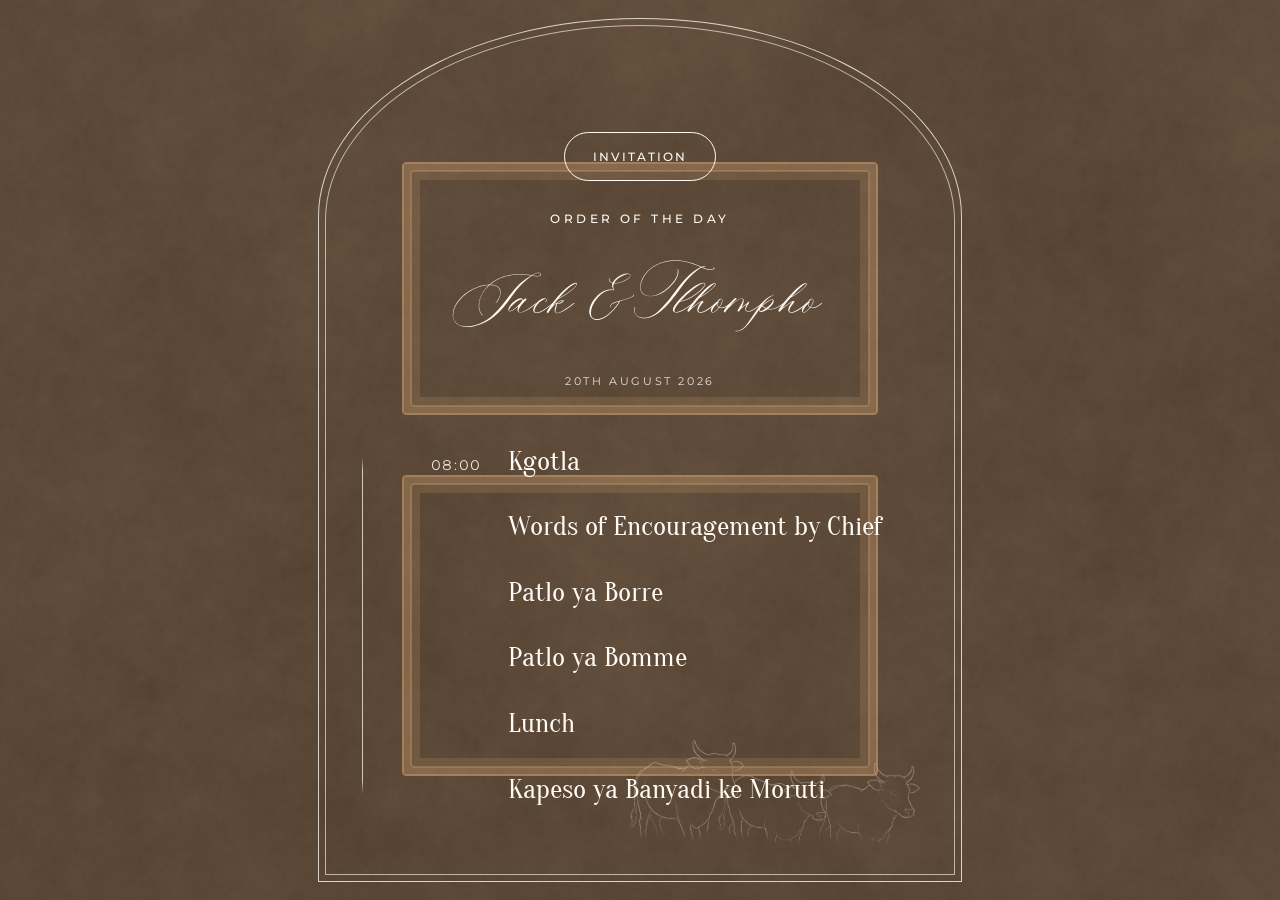
==== programme-20th/index.html @ 1d53ff5a "Update wedding invitation assets and programme" ====
<!DOCTYPE html>
<html lang="en">

<head>
    <meta charset="UTF-8">
    <meta name="viewport" content="width=device-width, initial-scale=1.0">
    <title>Programme - Tlhompho & Jack - 20 August 2026</title>

    <meta property="og:title" content="Programme - Tlhompho & Jack - 20 August 2026">
    <meta property="og:description" content="Order of the day for Tlhompho and Jack on 20 August 2026">
    <meta property="og:image" content="https://jackandtlhompho.online/images/og-preview.png">
    <meta property="og:type" content="website">

    <meta name="twitter:card" content="summary_large_image">
    <meta name="twitter:title" content="Programme - Tlhompho & Jack - 20 August 2026">
    <meta name="twitter:description" content="Order of the day for Tlhompho and Jack on 20 August 2026">
    <meta name="twitter:image" content="https://jackandtlhompho.online/images/og-preview.png">

    <link rel="icon" type="image/x-icon" href="../favicon.ico">
    <link rel="preconnect" href="https://fonts.googleapis.com">
    <link rel="preconnect" href="https://fonts.gstatic.com" crossorigin>
    <link href="https://fonts.googleapis.com/css2?family=Montserrat:wght@300;400;500;600&family=Oranienbaum&family=Playfair+Display:ital,wght@0,400;0,500;0,600;1,400&display=swap" rel="stylesheet">
    <link rel="stylesheet" href="../styles.css">
</head>

<body class="programme-page programme-secondary">
    <main class="programme-shell">
        <img class="programme-patlo-illustration" src="../assets/patlo-women-cows-white.png" alt="" aria-hidden="true">
        <section class="section programme-hero">
            <div class="decorative-frame"></div>
            <div class="programme-hero-content reveal">
                <a class="programme-back-link" href="../">Invitation</a>
                <p class="section-label">Order of the Day</p>
                <h1 class="programme-title">Jack <span>&amp;</span> Tlhompho</h1>
                <p class="programme-date">20th August 2026</p>
            </div>
        </section>

        <section class="section programme-section">
            <div class="decorative-frame"></div>
            <div class="container">
                <ol class="programme-list reveal" aria-label="Wedding programme">
                    <li class="programme-item">
                        <time datetime="2026-08-20T08:00">08:00</time>
                        <div>
                            <h2>Kgotla</h2>
                        </div>
                    </li>
                    <li class="programme-item">
                        <time datetime="2026-08-20T09:00"></time>
                        <div>
                            <h2>Words of Encouragement by Chief</h2>
                        </div>
                    </li>
                    <li class="programme-item">
                        <time datetime="2026-08-20T10:00"></time>
                        <div>
                            <h2>Patlo ya Borre</h2>
                        </div>
                    </li>
                    <li class="programme-item programme-featured">
                        <time datetime="2026-08-20T11:00"></time>
                        <div>
                            <h2>Patlo ya Bomme</h2>
                        </div>
                    </li>
                    <li class="programme-item">
                        <time datetime=""></time>
                        <div>
                            <h2>Lunch</h2>
                        </div>
                    </li>
                    <li class="programme-item">
                        <time datetime="2026-08-20T12:00"></time>
                        <div>
                            <h2>Kapeso ya Banyadi ke Moruti</h2>
                        </div>
                    </li>
                </ol>
            </div>
        </section>
    </main>

    <script src="../script.js"></script>
</body>

</html>
---- styles.css ----
@font-face {
    font-family: "Ms Claudy";
    src: url("MsClaudy-Regular.otf") format("opentype");
    font-style: normal;
    font-weight: 400;
    font-display: swap;
}

@font-face {
    font-family: "Relationship of Melodrame";
    src: url("Relationship of mélodrame.ttf") format("truetype");
    font-style: normal;
    font-weight: 400;
    font-display: swap;
}

/* ===== CSS Variables & Base Styles ===== */
:root {
    /* Soft warm tones palette */
    --color-cream: #faf6f0;
    --color-warm-white: #f5efe6;
    --color-blush: #e8d4c4;
    --color-peach: #f3dfc8;
    --color-apricot: #d8ae86;
    --color-dusty-rose: #d4a574;
    --color-terracotta: #c9a77d;
    --color-warm-brown: #8b7355;
    --color-deep-brown: #5c4a3a;
    --color-rosewood: #a5644c;
    --color-text: #4a3f35;
    --color-text-light: #7a6b5a;

    /* Typography */
    --font-serif: 'Playfair Display', Georgia, serif;
    --font-display: 'Playfair Display', Georgia, serif;
    --font-sans: 'Montserrat', Arial, sans-serif;

    /* Spacing */
    --section-padding: 80px 20px;
    --container-max: 1200px;
}

* {
    margin: 0;
    padding: 0;
    box-sizing: border-box;
}

html {
    overflow-x: hidden;
}

body {
    font-family: var(--font-sans);
    background:
        radial-gradient(circle at 10% 0%, rgba(232, 212, 196, 0.35), transparent 40%),
        radial-gradient(circle at 100% 30%, rgba(243, 223, 200, 0.3), transparent 45%),
        var(--color-cream);
    color: var(--color-text);
    line-height: 1.6;
    overflow-x: hidden;
    width: 100%;
}

/* ===== Utility Classes ===== */
.container {
    max-width: var(--container-max);
    margin: 0 auto;
    padding: 0 40px;
}

.section {
    display: flex;
    flex-direction: column;
    justify-content: center;
    align-items: center;
    padding: 80px 30px;
    position: relative;
}

body>section.section {
    background-color: var(--section-background);
}

body>section.section:nth-of-type(even) {
    --section-background: #6c4f39;
    --color-text: #f3e6d6;
    --color-text-light: #e8d6c1;
    --color-deep-brown: #f4e7d7;
    --color-warm-brown: #ebd0ad;
    --color-dusty-rose: #e4bf95;
    --color-rosewood: #f0caa2;
    --section-frame-border: rgba(244, 215, 182, 0.55);
    --section-frame-inner: rgba(244, 215, 182, 0.6);
    --section-frame-accent: rgba(244, 215, 182, 0.36);
    --section-frame-outer: rgba(244, 215, 182, 0.28);
}

body>section.section:nth-of-type(odd) {
    --section-background: #fbf2e8;
    --color-text: #4a3f35;
    --color-text-light: #7a6b5a;
    --color-deep-brown: #5c4a3a;
    --color-warm-brown: #8b7355;
    --color-dusty-rose: #d4a574;
    --color-rosewood: #a5644c;
    --section-frame-border: rgba(216, 174, 134, 0.58);
    --section-frame-inner: rgba(216, 174, 134, 0.62);
    --section-frame-accent: rgba(216, 174, 134, 0.38);
    --section-frame-outer: rgba(216, 174, 134, 0.3);
}

.section-label {
    font-family: var(--font-sans);
    font-size: 0.75rem;
    font-weight: 500;
    letter-spacing: 3px;
    text-transform: uppercase;
    color: var(--color-rosewood);
    margin-bottom: 15px;
    text-align: center;
}

/* ===== Reveal Animation ===== */
.reveal {
    opacity: 0;
    transform: translateY(40px);
    transition: opacity 0.8s ease, transform 0.8s ease;
}

.reveal.active {
    opacity: 1;
    transform: translateY(0);
}

/* ===== Hero Section ===== */
.hero {
    position: relative;
    overflow: hidden;
    padding: 0;
}

.hero-bg {
    position: absolute;
    top: 0;
    left: 0;
    width: 100%;
    height: 100%;
    object-fit: cover;
    z-index: 0;
}

.hero-overlay {
    position: absolute;
    font-size: 1rem;
    left: 0;
    width: 100%;
    height: 100%;
    background: transparent;
    z-index: 1;
}

.hero-content {
    position: relative;
    z-index: 2;
    text-align: center;
    padding: 30px;
    margin-bottom: 60px;
}

.hero-subtitle {
    font-family: var(--font-sans);
    font-size: 0.85rem;
    font-weight: 300;
    letter-spacing: 2px;
    text-transform: uppercase;
    color: var(--color-warm-brown);
    margin-bottom: 20px;
}

.hero-crest {
    width: 160px;
    width: clamp(120px, 23vw, 225px);
    height: auto;
    margin: 20px auto 30px;
    display: block;
    opacity: 0.9;
    filter: drop-shadow(0 2px 8px rgba(92, 74, 58, 0.15));
}

.hero-title {
    font-family: var(--font-serif);
    font-size: 3.5rem;
    font-size: clamp(2.5rem, 10vw, 5rem);
    font-weight: 300;
    color: var(--color-deep-brown);
    line-height: 1.2;
    margin-bottom: 60px;
}

.hero-title .ampersand {
    display: block;
    font-style: italic;
    font-size: 0.8em;
    color: var(--color-dusty-rose);
    margin: 10px 0;
}

/* ===== Photo Section ===== */
.photo-section {
    background-color: var(--color-cream);
    padding: 60px 30px;
}

.photo-image {
    width: 90%;
    max-width: 700px;
    height: auto;
    object-fit: contain;
    display: block;
    margin: 0 auto;
    border-radius: 16px;
}

.scroll-indicator {
    position: absolute;
    bottom: 50px;
    left: 50%;
    transform: translateX(-50%);
    display: flex;
    flex-direction: column;
    align-items: center;
    gap: 10px;
    z-index: 3;
}

.scroll-indicator span {
    font-size: 0.7rem;
    letter-spacing: 2px;
    text-transform: uppercase;
    color: var(--color-text-light);
}

.scroll-arrow {
    width: 20px;
    height: 20px;
    border-right: 2px solid var(--color-dusty-rose);
    border-bottom: 2px solid var(--color-dusty-rose);
    transform: rotate(45deg);
    animation: scrollBounce 2s infinite;
    opacity: 0.8;
}

@keyframes scrollBounce {

    0%,
    100% {
        transform: translateY(0) rotate(45deg);
        opacity: 0.8;
    }

    50% {
        transform: translateY(10px) rotate(45deg);
        opacity: 0.4;
    }
}

.decorative-frame {
    position: absolute;
    top: 30px;
    left: 30px;
    right: 30px;
    bottom: 30px;
    pointer-events: none;
    z-index: 2;
}

.decorative-frame::before,
.decorative-frame::after {
    content: '';
    position: absolute;
    top: 0;
    left: 0;
    right: 0;
    bottom: 0;
    border: 1px solid var(--section-frame-border, var(--color-dusty-rose));
    border-radius: 4px;
    opacity: 0.6;
}

.decorative-frame::before {
    box-shadow:
        inset 0 0 0 1px var(--section-frame-inner, var(--color-dusty-rose)),
        inset 0 0 0 8px transparent,
        inset 0 0 0 9px var(--section-frame-accent, rgba(212, 165, 116, 0.4)),
        inset 0 0 0 16px transparent,
        inset 0 0 0 17px var(--section-frame-outer, rgba(212, 165, 116, 0.3));
}

.decorative-frame::after {
    margin: 8px;
    border-color: var(--section-frame-accent, rgba(212, 165, 116, 0.5));
    box-shadow: inset 0 0 0 1px var(--section-frame-outer, rgba(212, 165, 116, 0.3));
}

@media (max-width: 768px) {
    .section {
        padding: 80px 20px;
    }

    .container {
        padding: 0 30px;
    }

    .hero-content {
        padding: 20px;
    }

    .decorative-frame {
        top: 20px;
        left: 20px;
        right: 20px;
        bottom: 20px;
    }

    .decorative-frame::before {
        box-shadow:
            inset 0 0 0 1px var(--section-frame-inner, var(--color-dusty-rose)),
            inset 0 0 0 6px transparent,
            inset 0 0 0 7px var(--section-frame-accent, rgba(212, 165, 116, 0.4));
    }

    .decorative-frame::after {
        margin: 6px;
    }
}

/* ===== Date Section ===== */
.date-section {
    overflow: hidden;
}

.date-section .container {
    width: min(100%, 900px);
}

.date-section .reveal {
    text-align: center;
}

.date-section .photo-image {
    margin-top: 40px;
}

.event-schedule {
    display: flex;
    justify-content: center;
    align-items: center;
    flex-wrap: wrap;
    gap: 10px;
    margin: 28px auto 10px;
    width: min(100%, 720px);
}

.schedule-part {
    font-family: var(--font-display);
    font-size: clamp(1.45rem, 4.8vw, 2.25rem);
    font-weight: 400;
    color: var(--color-deep-brown);
    letter-spacing: 0.3px;
    line-height: 1.3;
    font-variant-numeric: lining-nums tabular-nums;
}

.schedule-separator {
    color: var(--color-dusty-rose);
    font-size: 0.9rem;
    font-size: clamp(1.35rem, 4vw, 1.95rem);
    opacity: 0.7;
}

.event-title {
    font-family: var(--font-serif);
    font-size: clamp(2rem, 6vw, 3rem);
    font-weight: 400;
    line-height: 1.1;
    letter-spacing: 0.5px;
    color: var(--color-deep-brown);
    text-align: center;
    margin-bottom: 12px;
}

.event-intro {
    font-family: var(--font-sans);
    font-size: 0.98rem;
    font-weight: 300;
    color: var(--color-text-light);
    line-height: 1.8;
    max-width: 520px;
    margin: 0 auto 18px;
}

.programme-button,
.programme-back-link {
    display: inline-flex;
    align-items: center;
    justify-content: center;
    padding: 14px 28px;
    border: 1px solid currentColor;
    border-radius: 999px;
    color: var(--color-deep-brown);
    font-family: var(--font-sans);
    font-size: 0.75rem;
    font-weight: 500;
    letter-spacing: 2px;
    text-decoration: none;
    text-transform: uppercase;
    transition: transform 0.25s ease, background-color 0.25s ease, color 0.25s ease;
}

.programme-button {
    margin-top: 20px;
}

.programme-button:hover,
.programme-back-link:hover {
    background-color: var(--color-deep-brown);
    color: var(--section-background, #fbf2e8);
    transform: translateY(-2px);
}

/* ===== Programme Page ===== */
.programme-page {
    --programme-nude: #b49a82;
    --programme-white: #fffaf3;
    background-color: var(--programme-nude);
    background-image: url("texture-21.png");
    background-repeat: repeat;
    background-size: 3200px 3200px;
    color: var(--programme-white);
}

.programme-page.programme-secondary {
    background-color: #5b4837;
    background-image: url("texture-20.png");
}

.programme-page.programme-secondary .programme-title {
    font-family: "Ms Claudy", "Segoe Script", cursive;
}

.programme-shell {
    min-height: 100vh;
    width: min(100%, 680px);
    margin: 0 auto;
    padding: clamp(92px, 14vw, 132px) clamp(34px, 8vw, 72px) 72px;
    position: relative;
    isolation: isolate;
}

.programme-shell::before {
    content: "";
    position: absolute;
    inset: 18px;
    border: 1px solid rgba(255, 250, 243, 0.78);
    border-radius: 50% 50% 0 0 / 23% 23% 0 0;
    pointer-events: none;
    z-index: -1;
}

.programme-shell::after {
    content: "";
    position: absolute;
    inset: 25px;
    border: 1px solid rgba(255, 250, 243, 0.62);
    border-radius: 50% 50% 0 0 / 23% 23% 0 0;
    pointer-events: none;
    z-index: -1;
}

.programme-floral-fill {
    position: absolute;
    left: 50%;
    display: block;
    height: auto;
    opacity: 0.9;
    pointer-events: none;
    user-select: none;
    transform: translateX(-50%);
    z-index: 1;
}

.programme-secondary .programme-floral-fill {
    opacity: 0.76;
}

.programme-floral-fill-top {
    width: min(25vw, 168px);
    top: 42px;
}

.programme-floral-corner-bottom-right {
    width: min(38vw, 255px);
    left: auto;
    right: -18px;
    bottom: -10px;
    opacity: 0.68;
    transform: none;
}

.programme-secondary .programme-floral-corner-bottom-right {
    opacity: 0.62;
}

.programme-patlo-illustration {
    display: block;
    position: absolute;
    width: min(30vw, 320px);
    height: auto;
    right: 40px;
    bottom: 28px;
    opacity: 0.42;
    pointer-events: none;
    user-select: none;
    z-index: 1;
}

.programme-hero {
    min-height: auto;
    padding: 0 0 54px;
    text-align: center;
}

.programme-hero-content {
    width: 100%;
    padding: 0;
    position: relative;
    z-index: 2;
}

.programme-back-link {
    margin-bottom: 28px;
    color: var(--programme-white);
}

.programme-title {
    font-family: "Ms Claudy", "Segoe Script", cursive;
    font-size: clamp(4.25rem, 13vw, 6.5rem);
    font-weight: 400;
    line-height: 1;
    color: var(--programme-white);
    margin: 0;
}

.programme-page .section-label {
    color: var(--programme-white);
    font-size: 0.78rem;
    letter-spacing: 0.28em;
    margin-bottom: 18px;
}

.programme-date {
    margin: 22px 0 0;
    color: rgba(255, 250, 243, 0.86);
    font-family: var(--font-sans);
    font-size: 0.68rem;
    letter-spacing: 0.24em;
    text-transform: uppercase;
}

.programme-secondary .section-label,
.programme-secondary .programme-date {
    text-transform: uppercase;
}

.programme-section {
    min-height: 0;
    padding: 0;
    text-align: left;
}

.programme-section .container {
    width: min(100%, 500px);
    padding: 0;
}

.programme-list {
    display: grid;
    gap: 32px;
    list-style: none;
    position: relative;
    z-index: 2;
}

.programme-list::before {
    content: "";
    position: absolute;
    left: -28px;
    top: 12px;
    bottom: 12px;
    width: 1px;
    background: linear-gradient(
        to bottom,
        transparent 0,
        rgba(255, 250, 243, 0.72) 4%,
        rgba(255, 250, 243, 0.72) 96%,
        transparent 100%
    );
}


.programme-item {
    display: grid;
    grid-template-columns: 92px 1fr;
    column-gap: 26px;
    align-items: baseline;
    padding: 0;
    color: var(--programme-white);
    text-align: left;
}

.programme-item time {
    display: inline-block;
    color: rgba(255, 250, 243, 0.9);
    font-family: var(--font-sans);
    font-size: clamp(0.72rem, 2vw, 0.88rem);
    font-weight: 400;
    letter-spacing: 0.12em;
    font-variant-numeric: lining-nums tabular-nums;
    line-height: 1.2;
    margin-bottom: 0;
    text-align: right;
}

.programme-item h2 {
    color: var(--programme-white);
    font-family: "Oranienbaum", var(--font-serif);
    font-size: clamp(1.2rem, 3.8vw, 1.75rem);
    font-weight: 400;
    line-height: 1.2;
    margin: 0;
}

.programme-featured {
    padding: 0;
}

@media (max-width: 620px) {
    .programme-item {
        grid-template-columns: 72px 1fr;
        column-gap: 18px;
    }

    .programme-back-link {
        margin-bottom: 24px;
    }
}

@media print {
    @page {
        size: 594mm 841mm;
        margin: 0;
    }

    html,
    body.programme-page {
        width: 594mm;
        height: 841mm;
        min-height: 841mm;
        margin: 0;
        background-color: #b49a82;
    }

    body.programme-page {
        background-image: url("texture-21.png");
        background-repeat: repeat;
        background-size: 840mm 840mm;
        color: #fffaf3;
        font-size: 8pt;
        overflow: hidden;
        print-color-adjust: exact;
        -webkit-print-color-adjust: exact;
    }

    body.programme-page.programme-secondary {
        background-color: #5b4837;
        background-image: url("texture-20.png");
    }

    .programme-page .reveal {
        opacity: 1;
        transform: none;
    }

    .programme-page .decorative-frame,
    .programme-page .programme-back-link {
        display: none;
    }

    .programme-page .programme-shell::before {
        content: "";
        position: absolute;
        inset: 24mm;
        border: 2.4pt solid rgba(255, 250, 243, 0.84);
        border-radius: 272mm 272mm 0 0 / 188mm 188mm 0 0;
        pointer-events: none;
    }

    .programme-page .programme-shell::after {
        content: "";
        position: absolute;
        inset: 30.4mm;
        border: 2pt solid rgba(255, 250, 243, 0.66);
        border-radius: 265.6mm 265.6mm 0 0 / 181.6mm 181.6mm 0 0;
        pointer-events: none;
    }

    .programme-page .programme-floral-fill {
        opacity: 0.9;
    }

    .programme-page.programme-secondary .programme-floral-fill {
        opacity: 0.76;
    }

    .programme-page .programme-floral-fill-top {
        width: 132mm;
        top: 52mm;
    }

    .programme-page .programme-floral-corner-bottom-right {
        width: 140mm;
        left: auto;
        right: 34mm;
        bottom: 34mm;
        opacity: 0.68;
        transform: none;
    }

    .programme-page.programme-secondary .programme-floral-corner-bottom-right {
        opacity: 0.62;
    }

    .programme-page .programme-patlo-illustration {
        width: 240mm;
        right: 32mm;
        bottom: 28mm;
        opacity: 0.58;
    }

    .programme-page .programme-shell {
        width: 594mm;
        height: 841mm;
        min-height: 841mm;
        margin: 0;
        padding: 112mm 72mm 64mm;
        overflow: hidden;
    }

    .programme-page .section {
        display: block;
        padding: 0;
    }

    .programme-page .programme-hero {
        min-height: 0;
        padding: 0 0 72mm;
        border-bottom: 0;
        text-align: center;
    }

    .programme-page .programme-hero-content {
        width: 100%;
        padding: 0;
    }

    .programme-page .section-label {
        color: #fffaf3;
        font-size: 34pt;
        letter-spacing: 9.4pt;
        margin-bottom: 16mm;
        text-align: center;
    }

    .programme-page .programme-title {
        color: #fffaf3;
        font-family: "Ms Claudy", "Segoe Script", cursive;
        font-size: 328pt;
        line-height: 0.95;
        margin: 0;
        text-align: center;
        white-space: nowrap;
    }

    .programme-page .programme-date {
        color: rgba(255, 250, 243, 0.86);
        font-size: 26pt;
        letter-spacing: 6.6pt;
        line-height: 1;
        margin: 18mm 0 0;
        text-align: center;
    }

    .programme-page .programme-section {
        padding: 0 24mm;
        text-align: left;
    }

    .programme-page .programme-section .container {
        width: 100%;
        max-width: none;
        padding: 0;
    }

    .programme-page .programme-list {
        width: max-content;
        max-width: 100%;
        margin: 0 auto;
        gap: 24.8mm;
        position: relative;
        left: -28mm;
    }

    .programme-page .programme-list::before {
        left: -20mm;
        top: 9mm;
        bottom: 9mm;
        width: 1.25pt;
    }

    .programme-page.programme-secondary .programme-list::before {
        left: -8mm;
    }

    .programme-page .programme-item {
        display: grid;
        grid-template-columns: 92mm max-content;
        column-gap: 28mm;
        align-items: baseline;
        min-height: 0;
        padding: 0;
        border: 0;
        border-radius: 0;
        background: transparent;
        box-shadow: none;
        break-inside: avoid;
        page-break-inside: avoid;
        position: relative;
    }

    .programme-page .programme-item time {
        font-family: var(--font-sans);
        color: rgba(255, 250, 243, 0.9);
        display: inline-block;
        font-size: 33.2pt;
        font-weight: 400;
        letter-spacing: 2.8pt;
        line-height: 1.1;
        margin-bottom: 0;
        padding-top: 0;
        text-align: right;
        text-transform: none;
    }

    .programme-page .programme-item h2 {
        color: #fffaf3;
        font-family: "Oranienbaum", var(--font-serif);
        font-size: 52.8pt;
        line-height: 1.15;
        margin: 0;
        text-align: left;
    }

    .programme-page .programme-featured {
        margin: 0;
        padding: 0;
        background: transparent;
    }

}



/* ===== Location Section ===== */
.location-section {
    text-align: center;
}

.location-image-container {
    width: 100%;
    max-width: 520px;
    margin: 0 auto 40px;
    padding: 0 30px;
}

.location-image {
    width: 100%;
    object-fit: cover;
    display: block;
    border-radius: 4px;
}

.location-title {
    font-family: var(--font-serif);
    font-size: 2.5rem;
    font-size: clamp(2rem, 8vw, 3.5rem);
    font-weight: 300;
    color: var(--color-deep-brown);
    margin-bottom: 20px;
}

.location-description {
    font-family: var(--font-sans);
    font-size: 1rem;
    font-weight: 300;
    color: var(--color-text-light);
    max-width: 500px;
    margin: 0 auto;
    line-height: 1.8;
}

/* ===== Map Section ===== */
.map-section {
    overflow: hidden;
}

.map-section .container {
    text-align: center;
}

.map-section .location-description {
    margin: 0 auto;
    text-align: center;
}

.map-section .location-image-container {
    width: min(100%, 1000px);
    max-width: 100%;
    padding: 0 clamp(12px, 4vw, 30px);
    margin-top: 12px;
}

.map-embed {
    display: block;
    width: 100%;
    max-width: 100%;
    aspect-ratio: 4 / 3;
    height: auto;
    border: 0;
}

/* ===== Story Section ===== */
.story-section {
    background-color: var(--color-warm-white);
    text-align: center;
    padding: 100px 20px;
}

.story-title {
    font-family: var(--font-serif);
    font-size: 2rem;
    font-size: clamp(1.75rem, 6vw, 2.5rem);
    font-weight: 300;
    color: var(--color-deep-brown);
    margin-bottom: 50px;
}

.story-gallery {
    display: grid;
    grid-template-columns: 1fr;
    gap: 30px;
    max-width: 1000px;
    margin: 0 auto;
}

.gallery-item {
    position: relative;
    overflow: hidden;
}

.gallery-item img {
    width: 100%;
    height: 350px;
    object-fit: cover;
    transition: transform 0.5s ease;
}

.gallery-item:hover img {
    transform: scale(1.05);
}

.gallery-caption {
    font-family: var(--font-serif);
    font-size: 1rem;
    font-style: italic;
    color: var(--color-text-light);
    margin-top: 15px;
}

/* ===== RSVP Section ===== */
.rsvp-section {
    text-align: center;
}

.rsvp-title {
    font-family: var(--font-serif);
    font-size: 3rem;
    font-size: clamp(2.5rem, 10vw, 4rem);
    font-weight: 300;
    color: var(--color-deep-brown);
    letter-spacing: 10px;
    margin-bottom: 20px;
}

.rsvp-description {
    font-family: var(--font-sans);
    font-size: 1rem;
    font-weight: 300;
    color: var(--color-text-light);
    max-width: 400px;
    margin: 0 auto 40px;
    line-height: 1.8;
}

.rsvp-button {
    display: inline-flex;
    align-items: center;
    gap: 12px;
    padding: 18px 40px;
    background-color: #25D366;
    color: white;
    text-decoration: none;
    font-family: var(--font-sans);
    font-size: 0.9rem;
    font-weight: 500;
    letter-spacing: 1px;
    border-radius: 50px;
    transition: all 0.3s ease;
    box-shadow: 0 4px 20px rgba(37, 211, 102, 0.3);
}

.rsvp-button:hover {
    transform: translateY(-3px);
    box-shadow: 0 6px 30px rgba(37, 211, 102, 0.4);
}

.whatsapp-icon {
    width: 24px;
    height: 24px;
}

.rsvp-number {
    font-family: var(--font-sans);
    font-size: 0.85rem;
    color: var(--color-text-light);
    margin-top: 20px;
    letter-spacing: 1px;
}

.button-group {
    display: flex;
    flex-direction: column;
    gap: 20px;
    align-items: center;
    width: 100%;
    max-width: 300px;
    margin: 0 auto;
}

.maps-button {
    background-color: #4285F4;
    box-shadow: 0 4px 20px rgba(66, 133, 244, 0.3);
}

.maps-button:hover {
    box-shadow: 0 6px 30px rgba(66, 133, 244, 0.4);
}

.maps-icon {
    width: 24px;
    height: 24px;
}

@media (min-width: 640px) {
    .button-group {
        flex-direction: row;
        max-width: 100%;
        justify-content: center;
    }
}

.location-button {
    display: inline-flex;
    align-items: center;
    gap: 12px;
    padding: 18px 40px;
    background-color: var(--color-terracotta);
    color: white;
    text-decoration: none;
    font-family: var(--font-sans);
    font-size: 0.9rem;
    font-weight: 500;
    letter-spacing: 1px;
    border-radius: 50px;
    transition: all 0.3s ease;
    box-shadow: 0 4px 20px rgba(201, 167, 125, 0.3);
    margin-top: 30px;
}

.location-button:hover {
    transform: translateY(-3px);
    box-shadow: 0 6px 30px rgba(201, 167, 125, 0.4);
    background-color: var(--color-dusty-rose);
}

/* ===== Footer ===== */
.footer {
    background-color: #6c4f39;
    color: #f3e6d6;
    text-align: center;
    padding: 35px 20px;
    border-top: 1px solid rgba(244, 215, 182, 0.35);
}

.footer-names {
    font-family: var(--font-serif);
    font-size: 1.25rem;
    font-weight: 300;
    margin-bottom: 10px;
}

.footer-date {
    font-family: var(--font-sans);
    font-size: 0.8rem;
    font-weight: 300;
    letter-spacing: 3px;
    color: #e8d6c1;
    margin-bottom: 12px;
}

.footer-hearts {
    font-family: var(--font-serif);
    font-size: 1.5rem;
    letter-spacing: 0.04em;
    line-height: 1;
    color: #f0caa2;
    text-shadow: 0 0 10px rgba(240, 202, 162, 0.25);
    animation: pulse 2s infinite;
}

@keyframes pulse {

    0%,
    100% {
        transform: scale(1);
    }

    50% {
        transform: scale(1.1);
    }
}

/* ===== Tablet Styles ===== */
@media (min-width: 768px) {
    .hero-title .ampersand {
        display: inline;
        margin: 0 20px;
    }

    .event-schedule {
        gap: 14px;
    }

    .story-gallery {
        grid-template-columns: repeat(3, 1fr);
        gap: 20px;
    }

    .gallery-item img {
        height: 400px;
    }
}

/* ===== Desktop Styles ===== */
@media (min-width: 1024px) {
    .location-section {
        flex-direction: row;
        gap: 80px;
    }

    .location-image-container {
        margin-bottom: 0;
    }

    .location-section .container {
        text-align: left;
    }

    .location-description {
        margin: 0;
    }

    .story-gallery {
        gap: 30px;
    }

    .gallery-item img {
        height: 450px;
    }
}

/* Scroll snap removed - was causing janky sticking behavior */
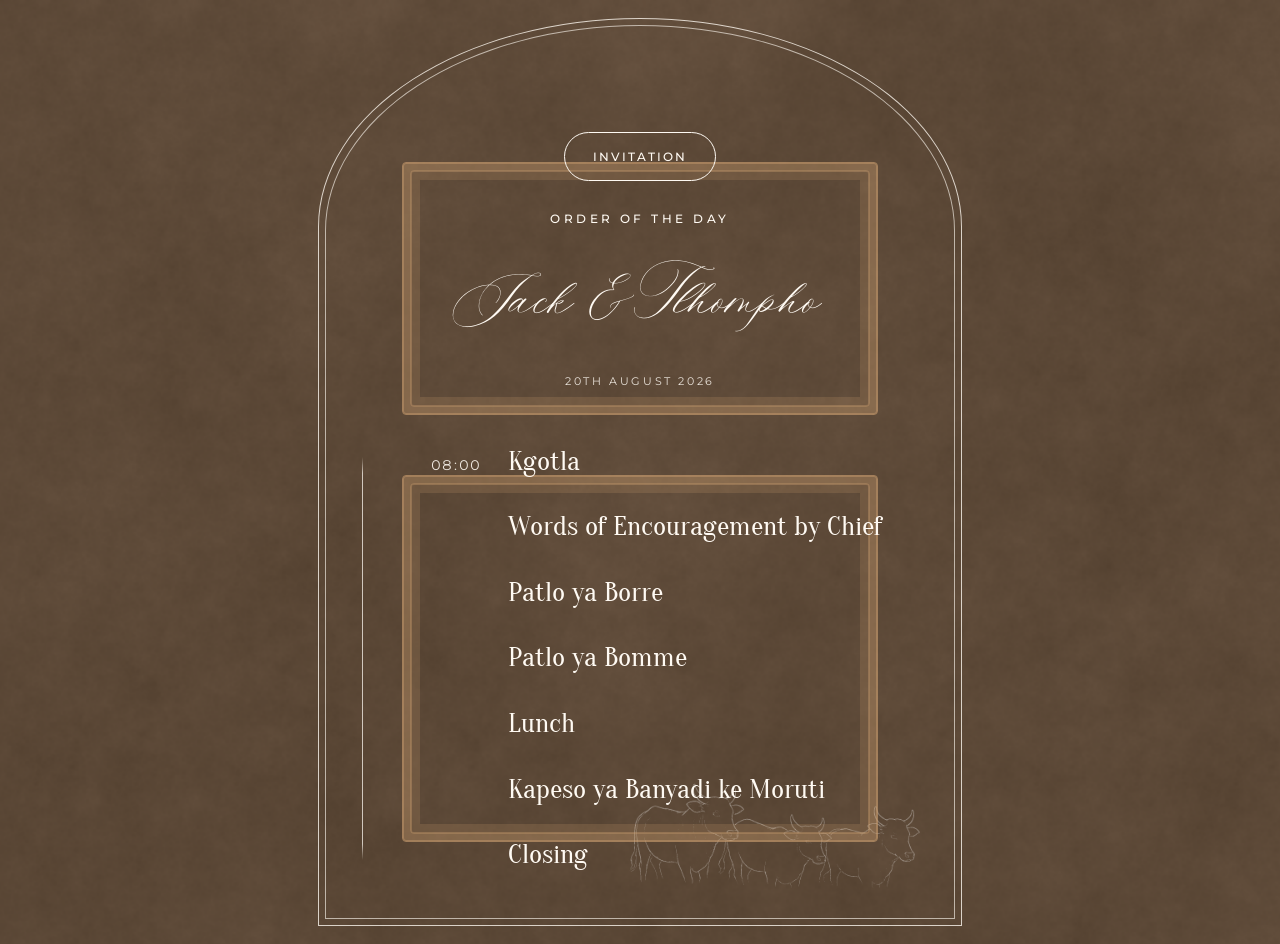
==== commit dddd6bd6: "Add closing to 20 August programme" ====
--- a/programme-20th/index.html
+++ b/programme-20th/index.html
@@ -76,6 +76,12 @@
                             <h2>Kapeso ya Banyadi ke Moruti</h2>
                         </div>
                     </li>
+                    <li class="programme-item">
+                        <time datetime=""></time>
+                        <div>
+                            <h2>Closing</h2>
+                        </div>
+                    </li>
                 </ol>
             </div>
         </section>
